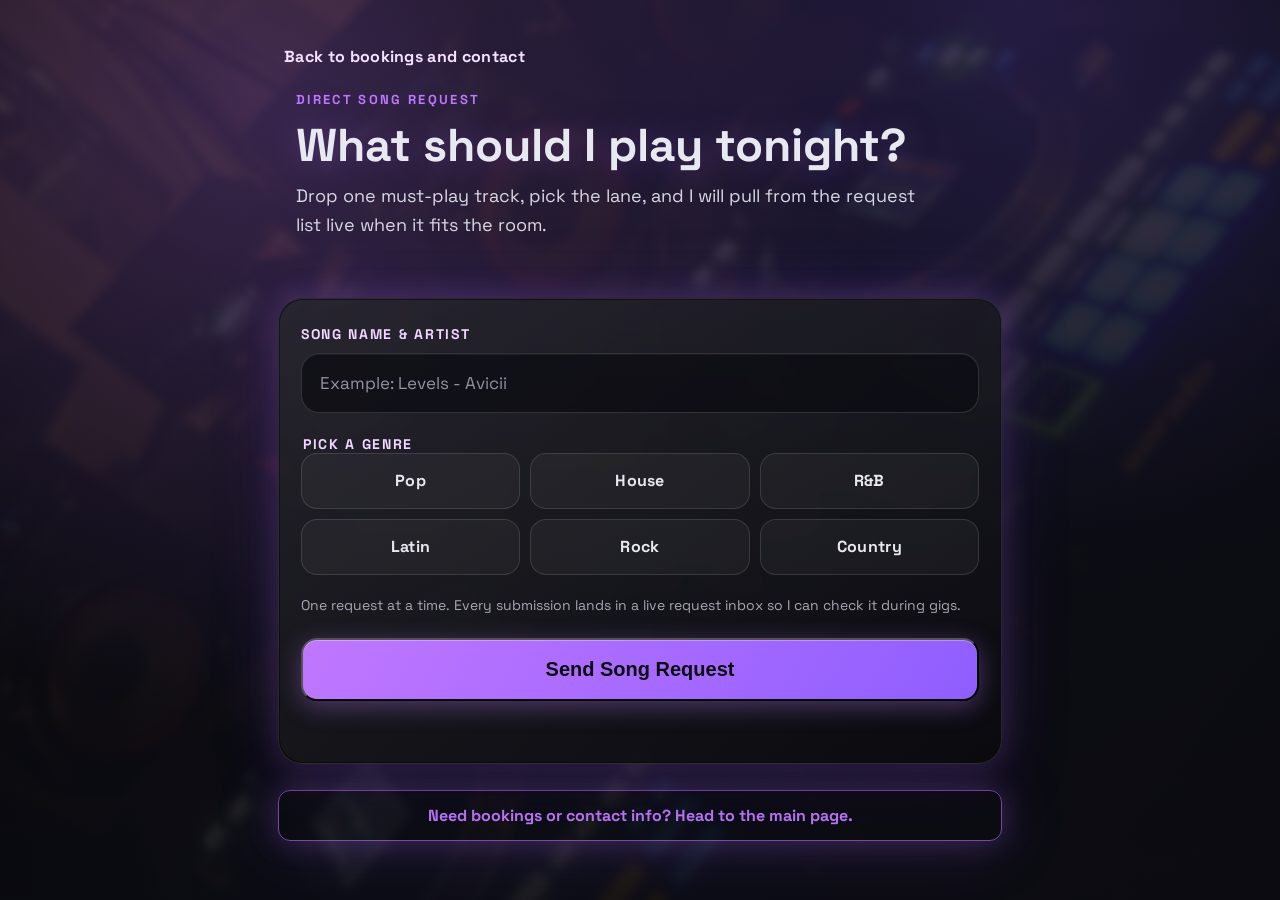
==== requests/index.html @ 4cb6ed7a "Add DJ song request page and Google Apps Script intake" ====
<!DOCTYPE html>
<html lang="en">
<head>
  <meta charset="UTF-8">
  <meta name="viewport" content="width=device-width, initial-scale=1.0">
  <title>Noah Boyd | Song Requests</title>
  <link rel="preconnect" href="https://fonts.googleapis.com">
  <link rel="preconnect" href="https://fonts.gstatic.com" crossorigin>
  <link href="https://fonts.googleapis.com/css2?family=Space+Grotesk:wght@400;600;700&display=swap" rel="stylesheet">
  <link rel="stylesheet" href="../styles.css">
</head>
<body>
  <div class="page-shell page-shell--narrow">
    <header class="hero">
      <a class="back-link" href="../index.html">Back to bookings and contact</a>
      <div class="hero__content">
        <p class="hero__eyebrow">Direct Song Request</p>
        <h1 class="hero__title">What should I play tonight?</h1>
        <p class="hero__lede">Drop one must-play track, pick the lane, and I will pull from the request list live when it fits the room.</p>
      </div>
    </header>

    <main class="content content--tight">
      <section class="request-panel">
        <form id="song-request-form" class="request-form" method="post" target="song-request-target" novalidate>
          <div class="form-field">
            <label class="field-label" for="song-request">Song Name &amp; Artist</label>
            <input
              id="song-request"
              class="text-input"
              type="text"
              name="songRequest"
              placeholder="Example: Levels - Avicii"
              autocomplete="off"
              maxlength="160"
              required
            >
          </div>

          <fieldset class="form-field genre-field">
            <legend class="field-label">Pick a Genre</legend>
            <div class="genre-grid">
              <label class="genre-option">
                <input type="radio" name="genre" value="Pop">
                <span>Pop</span>
              </label>
              <label class="genre-option">
                <input type="radio" name="genre" value="House">
                <span>House</span>
              </label>
              <label class="genre-option">
                <input type="radio" name="genre" value="RNB">
                <span>R&amp;B</span>
              </label>
              <label class="genre-option">
                <input type="radio" name="genre" value="Latin">
                <span>Latin</span>
              </label>
              <label class="genre-option">
                <input type="radio" name="genre" value="Rock">
                <span>Rock</span>
              </label>
              <label class="genre-option">
                <input type="radio" name="genre" value="Country">
                <span>Country</span>
              </label>
            </div>
          </fieldset>

          <div class="honeypot" aria-hidden="true">
            <label for="website">Website</label>
            <input id="website" type="text" name="website" tabindex="-1" autocomplete="off">
          </div>

          <p class="helper-copy">One request at a time. Every submission lands in a live request inbox so I can check it during gigs.</p>

          <button id="song-request-submit" class="cta" type="submit">Send Song Request</button>
          <p id="song-request-status" class="form-status" role="status" aria-live="polite"></p>
        </form>
      </section>

      <section class="section">
        <a class="ghost-btn ghost-btn--link" href="../index.html">Need bookings or contact info? Head to the main page.</a>
      </section>
    </main>

    <iframe
      id="song-request-target"
      class="visually-hidden-frame"
      name="song-request-target"
      title="Song request submission target"
    ></iframe>
  </div>

  <script src="../site-config.js"></script>
  <script src="../script.js"></script>
</body>
</html>
---- styles.css ----
:root {
  --bg: #0b0b10;
  --text: #e8e8f0;
  --muted: #a7a8b5;
  --accent: #c077ff;
  --accent-2: #8f5eff;
  --panel: rgba(12, 12, 18, 0.72);
  --panel-border: rgba(255, 255, 255, 0.12);
  --shadow: 0 0 30px rgba(192, 119, 255, 0.25), 0 0 70px rgba(143, 94, 255, 0.2);
}

* {
  box-sizing: border-box;
}

body {
  margin: 0;
  font-family: "Space Grotesk", "Helvetica Neue", Arial, sans-serif;
  background: var(--bg);
  color: var(--text);
  min-height: 100vh;
  position: relative;
}

body::before {
  content: "";
  position: fixed;
  inset: 0;
  background: url("background.jpg") center/cover no-repeat;
  filter: blur(4px) brightness(0.55);
  transform: scale(1.04);
  z-index: -2;
}

body::after {
  content: "";
  position: fixed;
  inset: 0;
  background: radial-gradient(circle at 20% 10%, rgba(192, 119, 255, 0.26), transparent 48%),
    radial-gradient(circle at 80% 0%, rgba(143, 94, 255, 0.2), transparent 40%),
    linear-gradient(160deg, rgba(11, 11, 16, 0.7), rgba(11, 11, 16, 0.92));
  z-index: -1;
}

.page-shell {
  max-width: 960px;
  margin: 0 auto;
  padding: 28px 18px 48px;
  position: relative;
}

.page-shell--narrow {
  max-width: 760px;
}

.hero {
  position: relative;
  padding: 18px 6px 6px;
}

.hero__content {
  position: relative;
  display: grid;
  gap: 8px;
  align-content: center;
  text-align: left;
}

.hero__title {
  font-size: clamp(32px, 5vw, 46px);
  margin: 0;
  text-shadow: var(--shadow);
}

.hero__tagline {
  margin: 0;
  color: #d9d9e5;
  max-width: 640px;
  font-size: 18px;
  letter-spacing: 0.08em;
  text-transform: uppercase;
}

.hero__eyebrow {
  margin: 0;
  color: var(--accent);
  font-size: 13px;
  font-weight: 700;
  letter-spacing: 0.18em;
  text-transform: uppercase;
}

.hero__lede {
  margin: 0;
  color: #d7d8e4;
  max-width: 620px;
  font-size: 18px;
  line-height: 1.6;
}

.content {
  display: grid;
  gap: 26px;
  margin-top: 28px;
}

.section {
  padding: 0;
}

.section__header h2 {
  margin: 0 0 4px;
  font-size: 20px;
  text-shadow: 0 0 18px rgba(192, 119, 255, 0.45);
}

.cta {
  display: flex;
  align-items: center;
  justify-content: center;
  width: 100%;
  padding: 18px 20px;
  border-radius: 16px;
  background: linear-gradient(120deg, var(--accent), var(--accent-2));
  color: #0b0b10;
  font-weight: 700;
  font-size: 20px;
  text-decoration: none;
  box-shadow: 0 6px 24px rgba(192, 119, 255, 0.35), inset 0 1px 0 rgba(255, 255, 255, 0.3);
  transition: transform 180ms ease, box-shadow 180ms ease, filter 180ms ease;
}

.cta:hover {
  transform: translateY(-2px);
  box-shadow: 0 10px 32px rgba(192, 119, 255, 0.45), inset 0 1px 0 rgba(255, 255, 255, 0.4);
}

.cta:disabled {
  transform: none;
  filter: saturate(0.7);
  cursor: wait;
  box-shadow: 0 4px 20px rgba(192, 119, 255, 0.25), inset 0 1px 0 rgba(255, 255, 255, 0.2);
}

.links-grid {
  display: grid;
  gap: 0;
  border-top: 1px solid rgba(255, 255, 255, 0.12);
}

.link-card {
  display: flex;
  align-items: center;
  gap: 12px;
  padding: 14px 6px;
  border-bottom: 1px solid rgba(255, 255, 255, 0.12);
  text-decoration: none;
  color: inherit;
  transition: transform 160ms ease, background 160ms ease, box-shadow 160ms ease;
}

.link-card:hover {
  transform: translateY(-2px);
  background: rgba(192, 119, 255, 0.08);
  box-shadow: 0 12px 24px rgba(0, 0, 0, 0.25);
}

.link-card:last-child {
  border-bottom: 0;
}

.icon {
  width: 36px;
  height: 36px;
  object-fit: contain;
  filter: drop-shadow(0 0 12px rgba(192, 119, 255, 0.35));
}

.link-label {
  margin: 0;
  font-weight: 700;
}

.link-sub {
  color: var(--muted);
  font-size: 14px;
}

.tip-grid {
  display: grid;
  grid-template-columns: repeat(3, minmax(0, 1fr));
  gap: 8px;
  margin-top: 6px;
}

.tip-card {
  display: grid;
  justify-items: center;
  gap: 8px;
  padding: 8px 6px;
  text-decoration: none;
  color: inherit;
  transition: transform 160ms ease, background 160ms ease, box-shadow 160ms ease;
  border-radius: 12px;
}

.tip-icon {
  height: 32px;
  object-fit: contain;
  filter: drop-shadow(0 0 10px rgba(192, 119, 255, 0.35));
}

.tip-label {
  margin: 0;
  font-weight: 600;
  color: var(--text);
  font-size: 14px;
}

.tip-card:hover {
  transform: translateY(-2px);
  background: rgba(192, 119, 255, 0.08);
  box-shadow: 0 12px 24px rgba(0, 0, 0, 0.25);
}

.ghost-btn .contact-email {
  text-decoration: underline;
}

.ghost-btn.is-copied {
  color: #ffffff;
  background: linear-gradient(120deg, var(--accent), var(--accent-2));
}

.ghost-btn {
  display: inline-flex;
  align-items: center;
  gap: 8px;
  margin-top: 6px;
  padding: 14px 16px;
  background: transparent;
  color: var(--accent);
  border: 1px solid rgba(192, 119, 255, 0.6);
  border-radius: 12px;
  font-weight: 700;
  cursor: pointer;
  box-shadow: var(--shadow);
  transition: transform 160ms ease, box-shadow 160ms ease, background 160ms ease;
  width: 100%;
  justify-content: center;
}

.ghost-btn:hover {
  transform: translateY(-1px);
  background: rgba(192, 119, 255, 0.08);
}

.ghost-btn--link {
  text-decoration: none;
}

.back-link {
  display: inline-flex;
  align-items: center;
  gap: 8px;
  color: #f6e2ff;
  text-decoration: none;
  font-weight: 700;
  letter-spacing: 0.02em;
}

.back-link:hover {
  color: #ffffff;
}

.content--tight {
  gap: 20px;
}

.request-panel {
  position: relative;
  padding: 26px 22px 24px;
  border-radius: 24px;
  background: linear-gradient(180deg, rgba(17, 17, 24, 0.82), rgba(10, 10, 15, 0.88));
  border: 1px solid var(--panel-border);
  box-shadow: 0 18px 60px rgba(0, 0, 0, 0.35), var(--shadow);
  backdrop-filter: blur(18px);
}

.request-panel::before {
  content: "";
  position: absolute;
  inset: 1px;
  border-radius: 23px;
  background: linear-gradient(140deg, rgba(255, 255, 255, 0.08), rgba(255, 255, 255, 0));
  pointer-events: none;
}

.request-form {
  position: relative;
  z-index: 1;
  display: grid;
  gap: 22px;
}

.form-field {
  display: grid;
  gap: 10px;
}

.field-label {
  margin: 0;
  font-size: 14px;
  font-weight: 700;
  letter-spacing: 0.12em;
  text-transform: uppercase;
  color: #f1d7ff;
}

.text-input {
  width: 100%;
  border: 1px solid rgba(255, 255, 255, 0.14);
  border-radius: 18px;
  background: var(--panel);
  color: var(--text);
  padding: 18px 18px;
  font: inherit;
  font-size: 17px;
  box-shadow: inset 0 1px 0 rgba(255, 255, 255, 0.05);
  transition: border-color 160ms ease, box-shadow 160ms ease, background 160ms ease;
}

.text-input::placeholder {
  color: #9293a4;
}

.text-input:focus {
  outline: none;
  border-color: rgba(192, 119, 255, 0.9);
  background: rgba(14, 14, 22, 0.9);
  box-shadow: 0 0 0 3px rgba(192, 119, 255, 0.16), var(--shadow);
}

.genre-field {
  border: 0;
  margin: 0;
  padding: 0;
}

.genre-grid {
  display: grid;
  grid-template-columns: repeat(3, minmax(0, 1fr));
  gap: 10px;
}

.genre-option {
  position: relative;
  display: block;
  cursor: pointer;
}

.genre-option input {
  position: absolute;
  opacity: 0;
  inset: 0;
  pointer-events: none;
}

.genre-option span {
  display: flex;
  align-items: center;
  justify-content: center;
  min-height: 56px;
  padding: 14px 16px;
  border-radius: 16px;
  border: 1px solid rgba(255, 255, 255, 0.12);
  background: rgba(255, 255, 255, 0.04);
  color: var(--text);
  font-weight: 700;
  letter-spacing: 0.02em;
  transition: transform 160ms ease, border-color 160ms ease, box-shadow 160ms ease, background 160ms ease, color 160ms ease;
}

.genre-option:hover span {
  transform: translateY(-1px);
  border-color: rgba(192, 119, 255, 0.45);
  background: rgba(192, 119, 255, 0.08);
}

.genre-option input:checked + span {
  color: #0b0b10;
  border-color: transparent;
  background: linear-gradient(120deg, var(--accent), var(--accent-2));
  box-shadow: 0 12px 28px rgba(192, 119, 255, 0.3);
}

.genre-option input:focus-visible + span {
  outline: 2px solid rgba(255, 255, 255, 0.8);
  outline-offset: 2px;
}

.helper-copy {
  margin: -2px 0 0;
  color: var(--muted);
  font-size: 14px;
  line-height: 1.5;
}

.form-status {
  min-height: 24px;
  margin: -8px 0 0;
  font-size: 15px;
  font-weight: 600;
}

.form-status.is-success {
  color: #b8ffbf;
}

.form-status.is-error {
  color: #ffb9c7;
}

.form-status.is-sending {
  color: #f4d7ff;
}

.honeypot {
  position: absolute;
  left: -9999px;
  width: 1px;
  height: 1px;
  overflow: hidden;
}

.visually-hidden-frame {
  position: absolute;
  width: 0;
  height: 0;
  border: 0;
  opacity: 0;
  pointer-events: none;
}

@media (min-width: 720px) {
  .hero__content {
    padding: 24px 12px;
  }

  .hero__tagline {
    font-size: 20px;
  }
}

@media (max-width: 640px) {
  .request-panel {
    padding: 22px 16px 20px;
  }

  .genre-grid {
    grid-template-columns: repeat(2, minmax(0, 1fr));
  }
}

@media (max-width: 360px) {
  .tip-grid {
    grid-template-columns: 1fr;
  }

  .tip-card {
    padding: 14px 10px;
  }

  .tip-icon {
    height: 40px;
  }

  .tip-label {
    font-size: 16px;
  }

  .genre-grid {
    grid-template-columns: 1fr;
  }
}
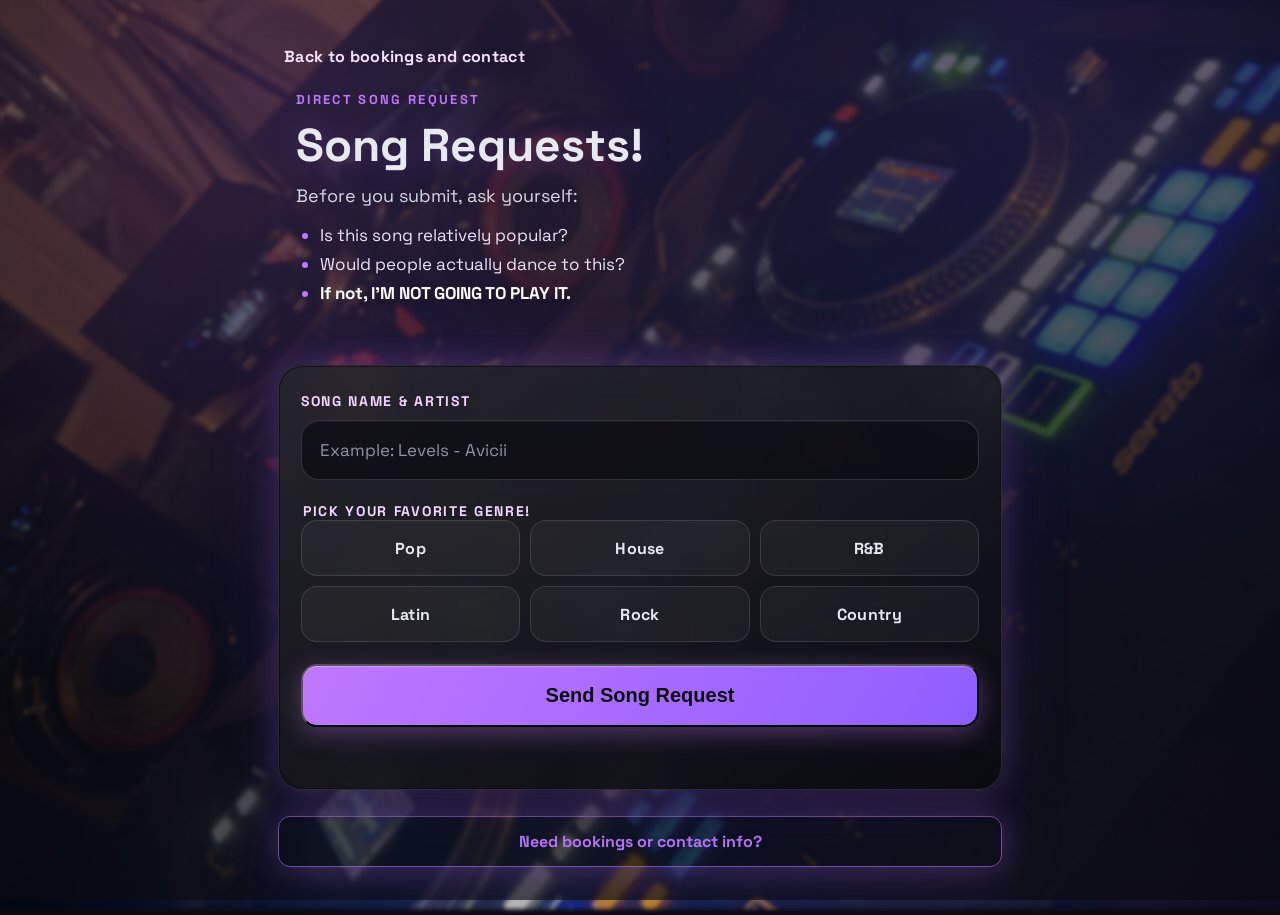
==== commit 5609973c: "Refine song request page copy" ====
--- a/requests/index.html
+++ b/requests/index.html
@@ -15,8 +15,13 @@
       <a class="back-link" href="../index.html">Back to bookings and contact</a>
       <div class="hero__content">
         <p class="hero__eyebrow">Direct Song Request</p>
-        <h1 class="hero__title">What should I play tonight?</h1>
-        <p class="hero__lede">Drop one must-play track, pick the lane, and I will pull from the request list live when it fits the room.</p>
+        <h1 class="hero__title">Song Requests!</h1>
+        <p class="hero__lede">Before you submit, ask yourself:</p>
+        <ul class="hero__checklist">
+          <li>Is this song relatively popular?</li>
+          <li>Would people actually dance to this?</li>
+          <li><strong>If not, I'M NOT GOING TO PLAY IT.</strong></li>
+        </ul>
       </div>
     </header>
 
@@ -38,7 +43,7 @@
           </div>
 
           <fieldset class="form-field genre-field">
-            <legend class="field-label">Pick a Genre</legend>
+            <legend class="field-label">Pick Your Favorite Genre!</legend>
             <div class="genre-grid">
               <label class="genre-option">
                 <input type="radio" name="genre" value="Pop">
@@ -72,15 +77,13 @@
             <input id="website" type="text" name="website" tabindex="-1" autocomplete="off">
           </div>
 
-          <p class="helper-copy">One request at a time. Every submission lands in a live request inbox so I can check it during gigs.</p>
-
           <button id="song-request-submit" class="cta" type="submit">Send Song Request</button>
           <p id="song-request-status" class="form-status" role="status" aria-live="polite"></p>
         </form>
       </section>
 
       <section class="section">
-        <a class="ghost-btn ghost-btn--link" href="../index.html">Need bookings or contact info? Head to the main page.</a>
+        <a class="ghost-btn ghost-btn--link" href="../index.html">Need bookings or contact info?</a>
       </section>
     </main>
 
--- a/styles.css
+++ b/styles.css
@@ -27,8 +27,8 @@
   position: fixed;
   inset: 0;
   background: url("background.jpg") center/cover no-repeat;
-  filter: blur(4px) brightness(0.55);
-  transform: scale(1.04);
+  filter: blur(2px) brightness(0.72);
+  transform: scale(1.02);
   z-index: -2;
 }
 
@@ -36,9 +36,9 @@
   content: "";
   position: fixed;
   inset: 0;
-  background: radial-gradient(circle at 20% 10%, rgba(192, 119, 255, 0.26), transparent 48%),
-    radial-gradient(circle at 80% 0%, rgba(143, 94, 255, 0.2), transparent 40%),
-    linear-gradient(160deg, rgba(11, 11, 16, 0.7), rgba(11, 11, 16, 0.92));
+  background: radial-gradient(circle at 20% 10%, rgba(192, 119, 255, 0.2), transparent 48%),
+    radial-gradient(circle at 80% 0%, rgba(143, 94, 255, 0.14), transparent 40%),
+    linear-gradient(160deg, rgba(11, 11, 16, 0.46), rgba(11, 11, 16, 0.72));
   z-index: -1;
 }
 
@@ -96,6 +96,23 @@
   max-width: 620px;
   font-size: 18px;
   line-height: 1.6;
+}
+
+.hero__checklist {
+  margin: 2px 0 0;
+  padding-left: 24px;
+  max-width: 620px;
+  color: #ece3f6;
+  font-size: 17px;
+  line-height: 1.7;
+}
+
+.hero__checklist li::marker {
+  color: var(--accent);
+}
+
+.hero__checklist strong {
+  color: #ffffff;
 }
 
 .content {
@@ -399,13 +416,6 @@
   outline-offset: 2px;
 }
 
-.helper-copy {
-  margin: -2px 0 0;
-  color: var(--muted);
-  font-size: 14px;
-  line-height: 1.5;
-}
-
 .form-status {
   min-height: 24px;
   margin: -8px 0 0;
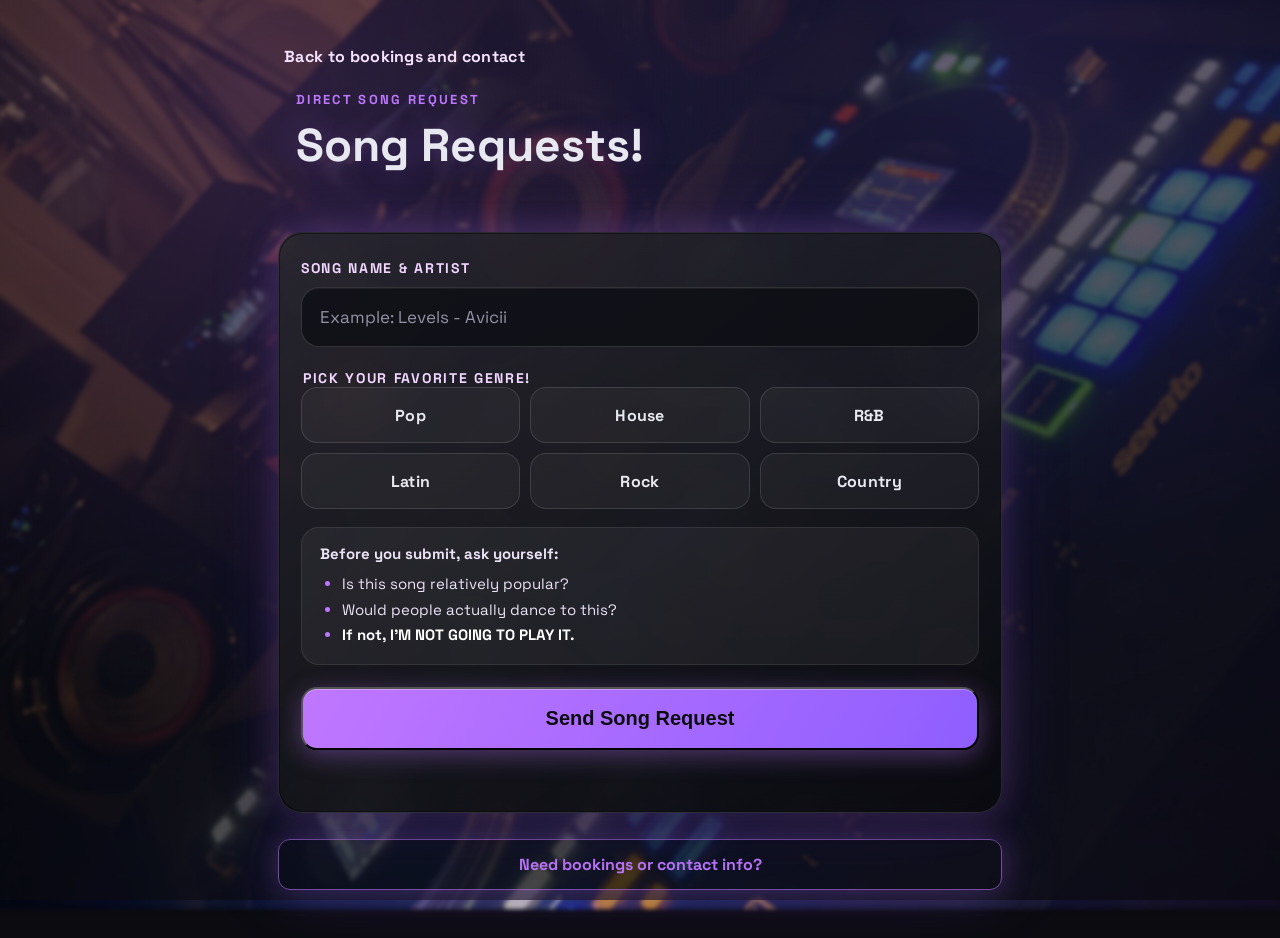
==== commit f8c9146f: "Show immediate success on song requests" ====
--- a/requests/index.html
+++ b/requests/index.html
@@ -16,12 +16,6 @@
       <div class="hero__content">
         <p class="hero__eyebrow">Direct Song Request</p>
         <h1 class="hero__title">Song Requests!</h1>
-        <p class="hero__lede">Before you submit, ask yourself:</p>
-        <ul class="hero__checklist">
-          <li>Is this song relatively popular?</li>
-          <li>Would people actually dance to this?</li>
-          <li><strong>If not, I'M NOT GOING TO PLAY IT.</strong></li>
-        </ul>
       </div>
     </header>
 
@@ -77,6 +71,15 @@
             <input id="website" type="text" name="website" tabindex="-1" autocomplete="off">
           </div>
 
+          <div class="request-checklist">
+            <p class="request-checklist__title">Before you submit, ask yourself:</p>
+            <ul class="request-checklist__list">
+              <li>Is this song relatively popular?</li>
+              <li>Would people actually dance to this?</li>
+              <li><strong>If not, I'M NOT GOING TO PLAY IT.</strong></li>
+            </ul>
+          </div>
+
           <button id="song-request-submit" class="cta" type="submit">Send Song Request</button>
           <p id="song-request-status" class="form-status" role="status" aria-live="polite"></p>
         </form>
--- a/styles.css
+++ b/styles.css
@@ -88,31 +88,6 @@
   font-weight: 700;
   letter-spacing: 0.18em;
   text-transform: uppercase;
-}
-
-.hero__lede {
-  margin: 0;
-  color: #d7d8e4;
-  max-width: 620px;
-  font-size: 18px;
-  line-height: 1.6;
-}
-
-.hero__checklist {
-  margin: 2px 0 0;
-  padding-left: 24px;
-  max-width: 620px;
-  color: #ece3f6;
-  font-size: 17px;
-  line-height: 1.7;
-}
-
-.hero__checklist li::marker {
-  color: var(--accent);
-}
-
-.hero__checklist strong {
-  color: #ffffff;
 }
 
 .content {
@@ -416,6 +391,37 @@
   outline-offset: 2px;
 }
 
+.request-checklist {
+  margin-top: -4px;
+  padding: 16px 18px;
+  border-radius: 18px;
+  background: rgba(255, 255, 255, 0.05);
+  border: 1px solid rgba(255, 255, 255, 0.08);
+}
+
+.request-checklist__title {
+  margin: 0 0 8px;
+  color: #ece3f6;
+  font-size: 15px;
+  font-weight: 700;
+}
+
+.request-checklist__list {
+  margin: 0;
+  padding-left: 22px;
+  color: #ece3f6;
+  font-size: 15px;
+  line-height: 1.7;
+}
+
+.request-checklist__list li::marker {
+  color: var(--accent);
+}
+
+.request-checklist__list strong {
+  color: #ffffff;
+}
+
 .form-status {
   min-height: 24px;
   margin: -8px 0 0;
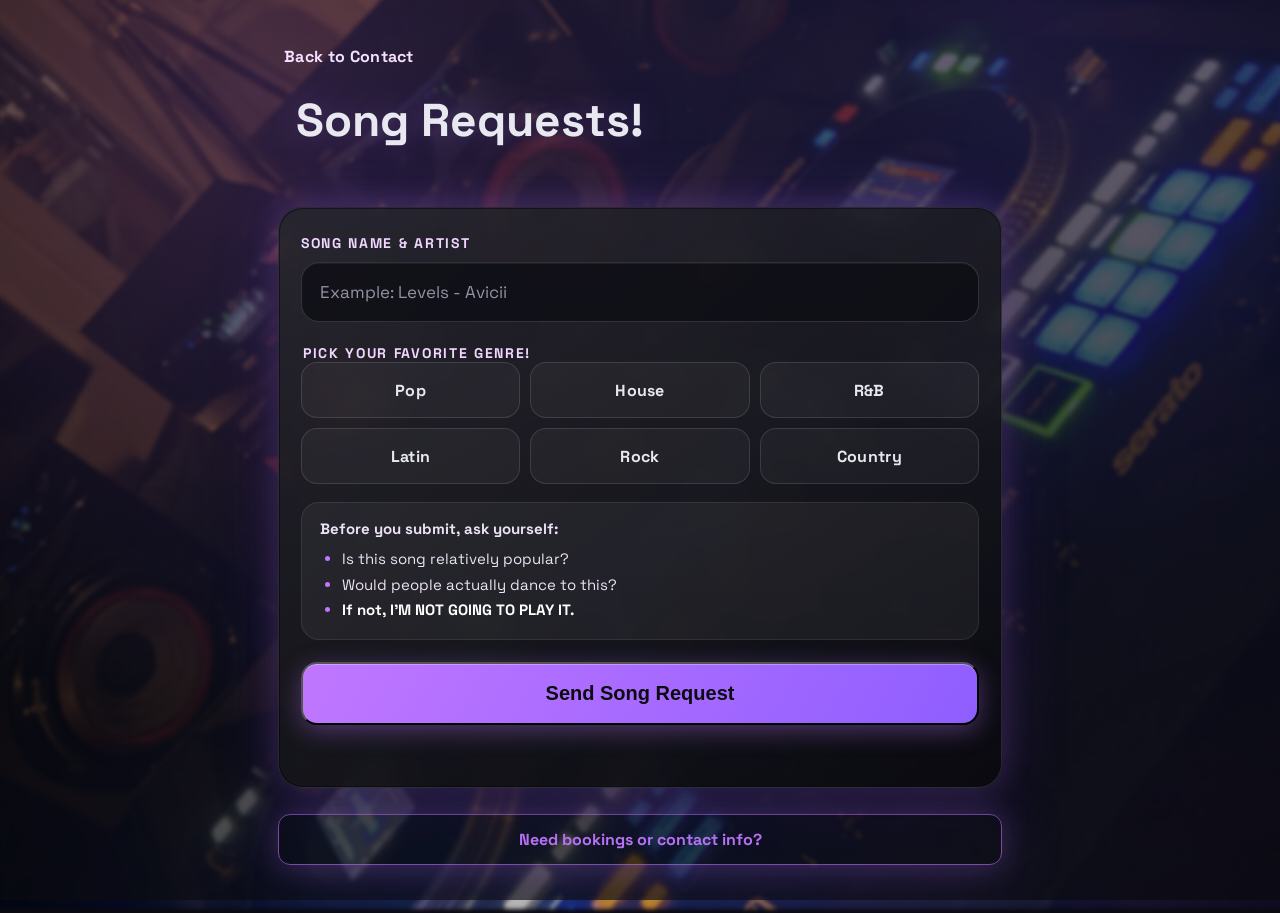
==== commit 8ebe2631: "Polish request flow and bookings hero details" ====
--- a/requests/index.html
+++ b/requests/index.html
@@ -12,9 +12,8 @@
 <body>
   <div class="page-shell page-shell--narrow">
     <header class="hero">
-      <a class="back-link" href="../index.html">Back to bookings and contact</a>
+      <a class="back-link" href="../index.html">Back to Contact</a>
       <div class="hero__content">
-        <p class="hero__eyebrow">Direct Song Request</p>
         <h1 class="hero__title">Song Requests!</h1>
       </div>
     </header>
--- a/styles.css
+++ b/styles.css
@@ -81,13 +81,27 @@
   text-transform: uppercase;
 }
 
-.hero__eyebrow {
-  margin: 0;
-  color: var(--accent);
-  font-size: 13px;
-  font-weight: 700;
-  letter-spacing: 0.18em;
-  text-transform: uppercase;
+.hero__details {
+  display: grid;
+  gap: 8px;
+  margin-top: 10px;
+  max-width: 720px;
+}
+
+.hero__detail {
+  margin: 0;
+  color: #dddcef;
+  font-size: 16px;
+  line-height: 1.5;
+}
+
+.hero__detail--link {
+  color: #f1d7ff;
+  text-decoration: none;
+}
+
+.hero__detail--link:hover {
+  color: #ffffff;
 }
 
 .content {
@@ -423,6 +437,9 @@
 }
 
 .form-status {
+  display: flex;
+  align-items: center;
+  gap: 10px;
   min-height: 24px;
   margin: -8px 0 0;
   font-size: 15px;
@@ -439,6 +456,16 @@
 
 .form-status.is-sending {
   color: #f4d7ff;
+}
+
+.form-status.is-sending::before {
+  content: "";
+  width: 14px;
+  height: 14px;
+  border-radius: 999px;
+  border: 2px solid rgba(244, 215, 255, 0.3);
+  border-top-color: var(--accent);
+  animation: request-spin 0.6s linear infinite;
 }
 
 .honeypot {
@@ -458,6 +485,12 @@
   pointer-events: none;
 }
 
+@keyframes request-spin {
+  to {
+    transform: rotate(360deg);
+  }
+}
+
 @media (min-width: 720px) {
   .hero__content {
     padding: 24px 12px;
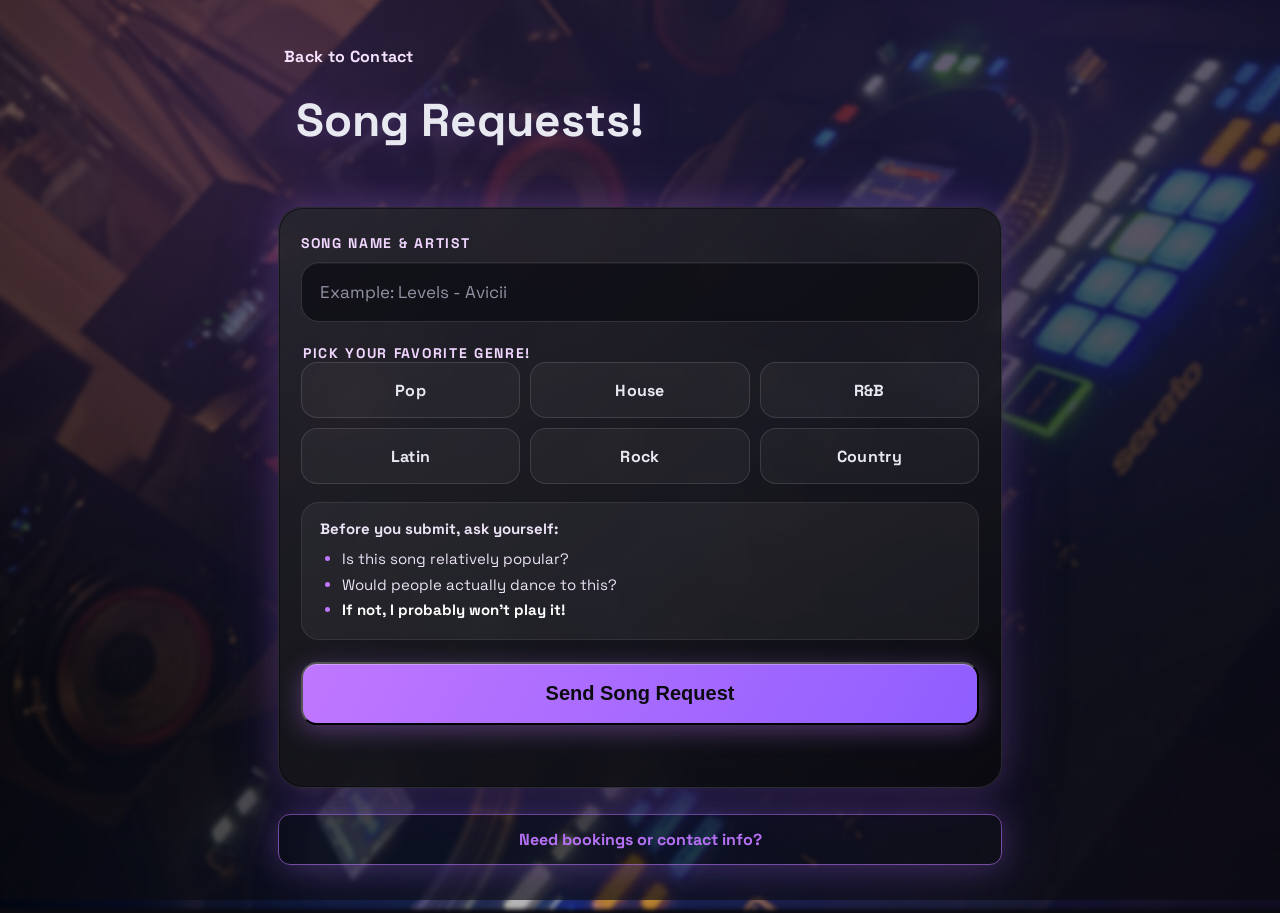
==== commit c0368106: "Tweak song request checklist wording" ====
--- a/requests/index.html
+++ b/requests/index.html
@@ -75,7 +75,7 @@
             <ul class="request-checklist__list">
               <li>Is this song relatively popular?</li>
               <li>Would people actually dance to this?</li>
-              <li><strong>If not, I'M NOT GOING TO PLAY IT.</strong></li>
+              <li><strong>If not, I probably won't play it!</strong></li>
             </ul>
           </div>
 
--- a/styles.css
+++ b/styles.css
@@ -96,8 +96,9 @@
 }
 
 .hero__detail--link {
-  color: #f1d7ff;
+  color: #efb7ff;
   text-decoration: none;
+  text-shadow: 0 0 14px rgba(192, 119, 255, 0.45);
 }
 
 .hero__detail--link:hover {
